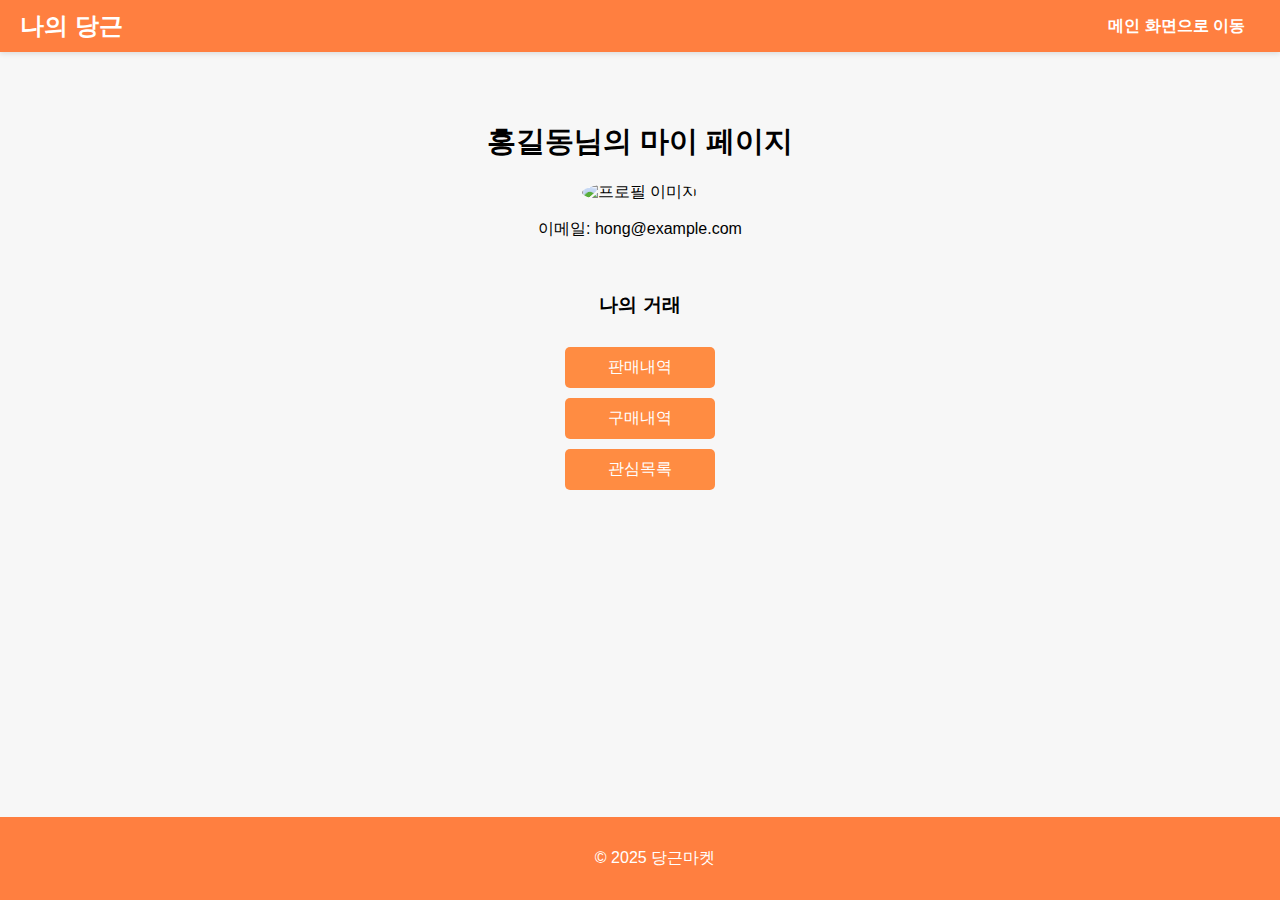
==== templates/my_page.html @ 432d8cc0 "add front my_page/bought/likes/sales skeleton code" ====
<!DOCTYPE html>
<html lang="ko">
<head>
    <meta charset="UTF-8">
    <meta name="viewport" content="width=device-width, initial-scale=1.0">
    <title>마이 페이지</title>
    <link rel="stylesheet" href="/static/css/styles.css">
</head>
<body>
    <header>
        <div class="logo">
            <h1>나의 당근</h1>
        </div>
        <nav>
            <ul>
                <li><a href="/">메인 화면으로 이동</a></li>
            </ul>
        </nav>
    </header>

    <main>
        <section class="profile">
            <h2>홍길동님의 마이 페이지</h2>
            <img src="https://via.placeholder.com/150" alt="프로필 이미지">
            <p>이메일: hong@example.com</p>
        </section>
        <div>
            <nav class="button-container">
                <h3>나의 거래</h3>
                <ul>
                    <li><a href="/sales_list"><button class="carrot-button">판매내역</button></a></li>
                    <li><a href="/bought_list"><button class="carrot-button">구매내역</button></a></li>
                    <li><a href="/likes_list"><button class="carrot-button">관심목록</button></a></li>
                </ul>
            </nav>
        </div>
    </main>

    <footer>
        <p>© 2025 당근마켓</p>
    </footer>
</body>
</html>
---- static/css/styles.css ----
/* 기본 스타일 */
body {
    font-family: 'Noto Sans KR', sans-serif;
    margin: 0;
    padding: 0;
    background-color: #f7f7f7;
}

header {
    background-color: #ff7f40; /* 당근 색상 */
    padding: 10px 20px;
    display: flex;
    justify-content: space-between;
    align-items: center;
    box-shadow: 0 2px 5px rgba(0, 0, 0, 0.1);
}

header .logo h1 {
    color: white;
    font-size: 24px;
    margin: 0;
}

nav ul {
    list-style: none;
    padding: 0;
    margin: 0;
    display: flex;
}

nav ul li {
    margin: 0 15px;
}

nav ul li a {
    color: white;
    text-decoration: none;
    font-weight: bold;
    font-size: 16px;
}

nav ul li a:hover {
    text-decoration: underline;
}

/* 배너 스타일 */
.banner {
    width: 100%;
    height: 300px;
    overflow: hidden;
}

.banner img {
    width: 100%;
    height: 100%;
    object-fit: cover;
}

/* 상품 목록 */
main {
    padding: 20px;
}

h2 {
    font-size: 1.8em;
    margin: 20px 0;
}

.product-list {
    display: grid;
    grid-template-columns: repeat(auto-fill, minmax(220px, 1fr));
    gap: 20px;
}

.product-card {
    background-color: white;
    padding: 20px;
    border-radius: 8px;
    box-shadow: 0 4px 10px rgba(0, 0, 0, 0.1);
    text-align: center;
    transition: transform 0.3s ease;
}

.product-card:hover {
    transform: translateY(-10px); /* 상품 카드 hover 효과 */
}

.product-card img {
    width: 100%;
    height: 150px;
    object-fit: cover;
    border-radius: 8px;
}

.product-card h3 {
    font-size: 1.2em;
    margin: 15px 0;
}

.product-card p {
    color: #ff7f40;
    font-size: 1.1em;
}

.view-button {
    background-color: #ff7f40;
    color: white;
    padding: 10px;
    border: none;
    border-radius: 25px;
    cursor: pointer;
    font-size: 16px;
    width: 100%;
    margin-top: 15px;
}

.view-button:hover {
    background-color: #e56d32;
}

/* 푸터 */
footer {
    background-color: #ff7f40;
    padding: 15px;
    text-align: center;
    color: white;
    position: fixed;
    width: 100%;
    bottom: 0;
}

.carrot-button {
    background-color: #ff8c42;
    color: white;
    border: none;
    padding: 8px 12px;
    border-radius: 5px;
    cursor: pointer;
}


.carrot-button:hover {
    background-color: #e07b34;
}

/* my page 관련 css*/
.profile {
    text-align: center;
    margin-top: 50px;
}

.profile img {
    border-radius: 50%;
    width: 150px;
    height: 150px;
}

.button-container {
    display: flex;
    justify-content: center;
    flex-direction: column; /* 버튼을 세로로 정렬 */
    align-items: center; /* 가운데 정렬 */
    margin-top: 20px;
    height: 60vh;
}

.button-box {
    background-color: #f8f9fa; /* 연한 배경 */
    padding: 20px;
    border-radius: 10px;
    box-shadow: 0 4px 6px rgba(0, 0, 0, 0.1); /* 그림자 효과 */
    width: 250px; /* 박스 너비 */
    text-align: center;
}

.button-container ul {
    list-style: none;
    height: 50vh;
    display: block;
}

.button-container ul li {
    margin: 10px; /* 버튼 간격 */
    height: auto;
}

.carrot-button {
    width: 150px; /* 버튼이 부모 너비만큼 */
    background-color: #ff8c42;
    color: white;
    border: none;
    padding: 10px 20px;
    border-radius: 5px;
    cursor: pointer;
    font-size: 16px;
}

.carrot-button:hover {
    background-color: #e07b34;
}
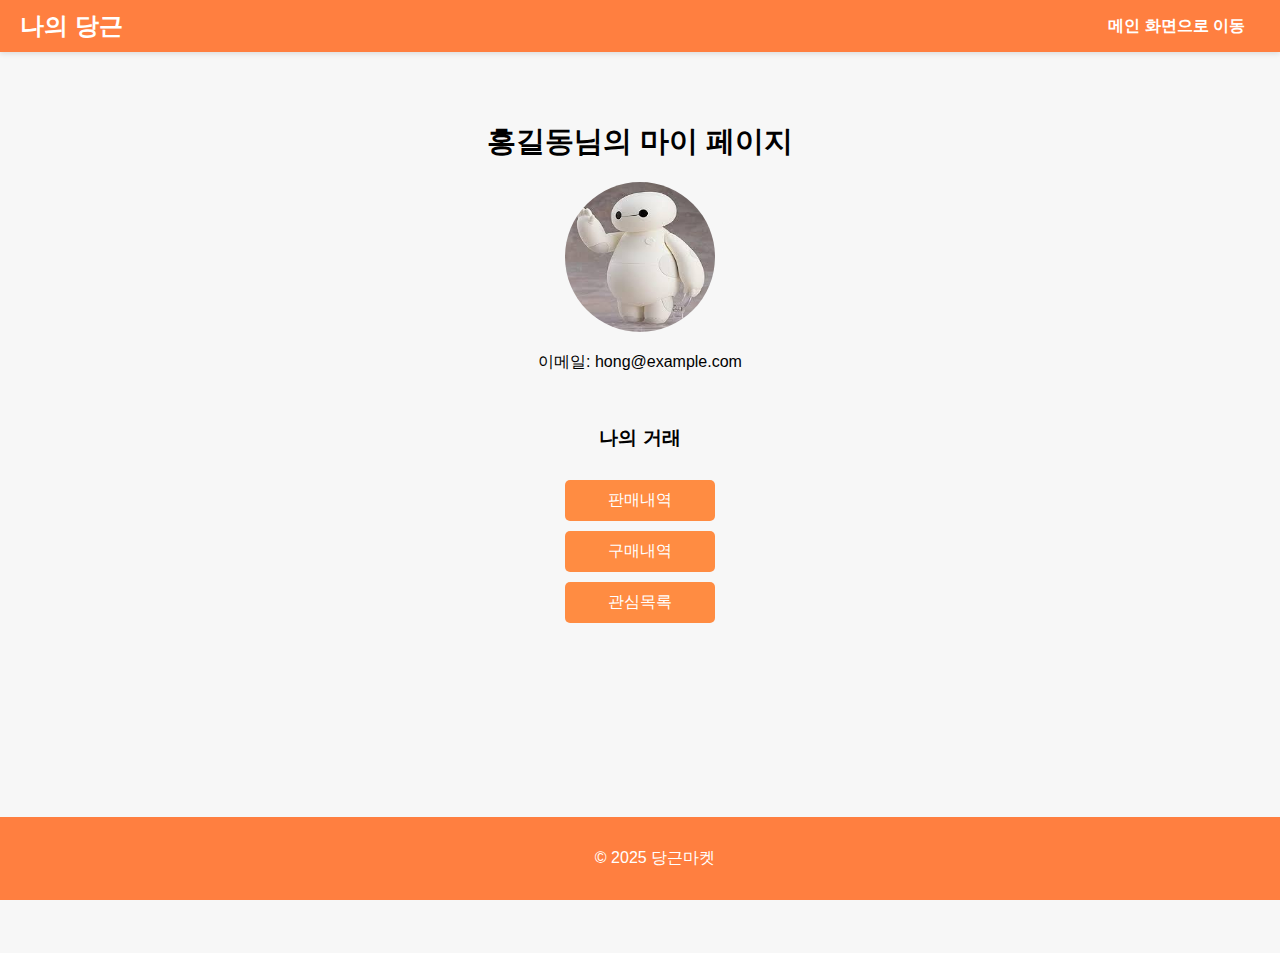
==== commit a3bfa3c5: "add profile img" ====
--- a/templates/my_page.html
+++ b/templates/my_page.html
@@ -21,7 +21,7 @@
     <main>
         <section class="profile">
             <h2>홍길동님의 마이 페이지</h2>
-            <img src="https://via.placeholder.com/150" alt="프로필 이미지">
+            <img src="/static/img/bay.jpg", alt="프로필 이미지">
             <p>이메일: hong@example.com</p>
         </section>
         <div>
